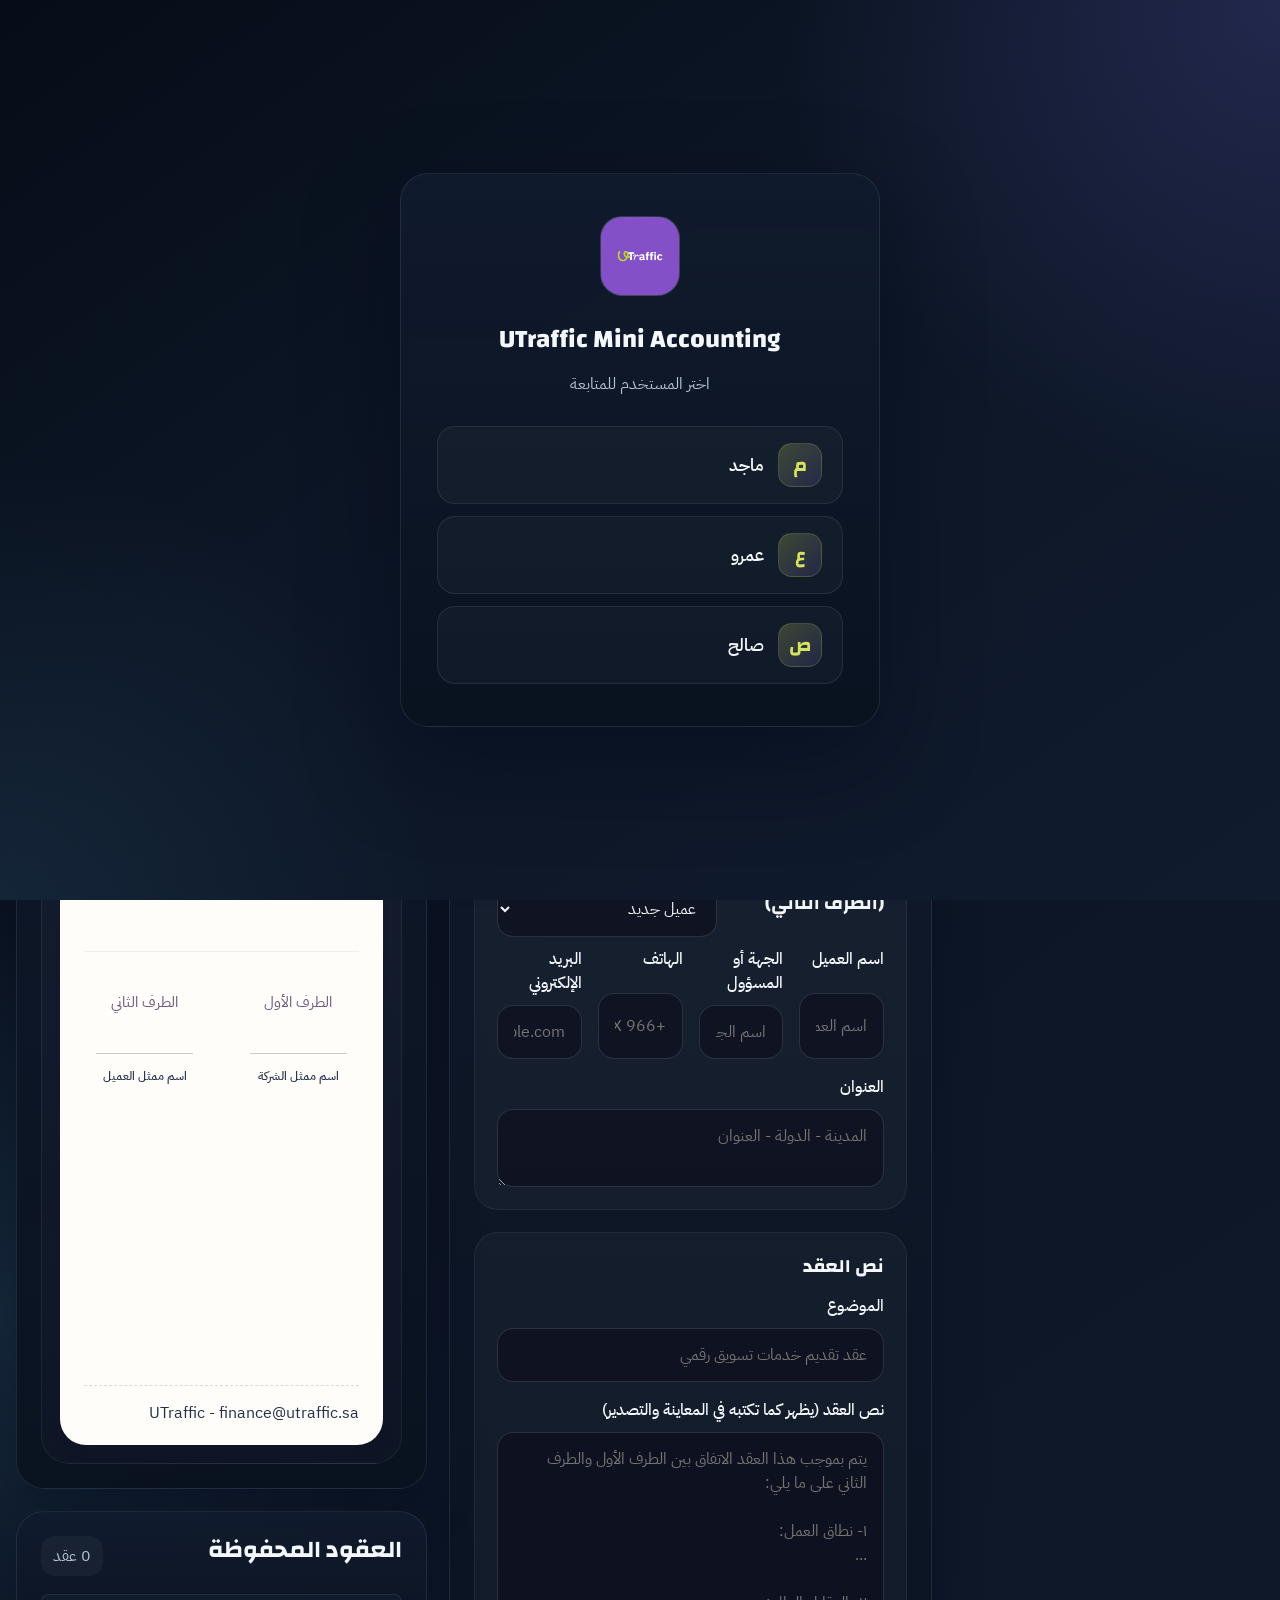
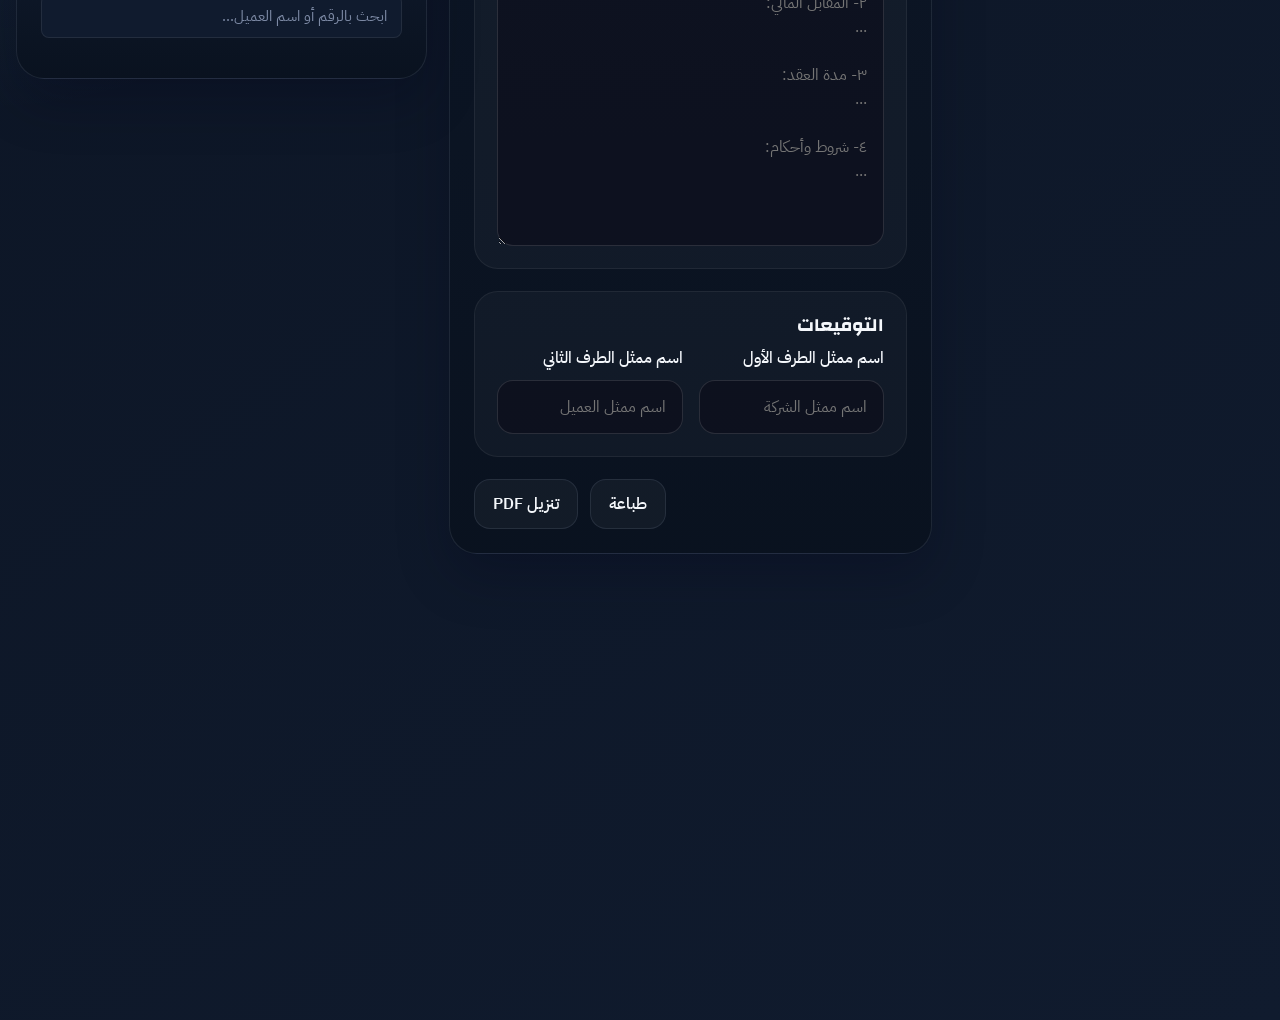
==== contracts.html @ e38f8f87 "Add contracts page with letterhead export - New contracts.html page with full editor and live previe" ====
<!DOCTYPE html>
<html lang="ar" dir="rtl">
<head>
    <meta charset="UTF-8">
    <meta name="viewport" content="width=device-width, initial-scale=1.0">
    <title>UTraffic Mini Accounting | العقود</title>
    <meta name="description" content="صفحة العقود في البرنامج المحاسبي المصغر لشركة UTraffic.">
    <link rel="icon" type="image/png" href="assets/favicon.png">
    <link rel="apple-touch-icon" href="assets/apple-touch-icon.png">
    <link rel="preconnect" href="https://fonts.googleapis.com">
    <link rel="preconnect" href="https://fonts.gstatic.com" crossorigin>
    <link href="https://fonts.googleapis.com/css2?family=Changa:wght@500;600;700&family=IBM+Plex+Sans+Arabic:wght@300;400;500;600;700&family=Space+Grotesk:wght@500;700&display=swap" rel="stylesheet">
    <link rel="stylesheet" href="css/style.css">
</head>
<body data-page="contracts">
    <div class="app-shell">
        <header class="topbar site-topbar">
            <div class="brand-block">
                <div class="brand-logo-frame">
                    <img src="assets/utraffic-logo.png" alt="شعار UTraffic">
                </div>
                <div class="brand-copy">
                    <h1>العقود</h1>
                </div>
            </div>
            <nav class="page-nav" aria-label="التنقل">
                <a href="index.html">الرئيسية</a>
                <a href="invoices.html">الفواتير</a>
                <a href="quotes.html">عروض الأسعار</a>
                <a href="customers.html">العملاء</a>
                <a href="expenses.html">المصروفات</a>
                <a class="active" href="contracts.html">العقود</a>
                <a href="statements.html">كشف الحساب</a>
                <a href="reports.html">القوائم المالية</a>
            </nav>
        </header>

        <section class="hero-grid">
            <article class="hero-panel hero-panel-primary">
                <h2>إدارة العقود</h2>
                <div class="topbar-actions">
                    <button type="button" class="btn btn-primary" id="saveContractBtn">حفظ العقد</button>
                    <button type="button" class="btn btn-secondary" id="newContractBtn">عقد جديد</button>
                </div>
            </article>

            <article class="hero-panel hero-panel-highlight">
                <div class="summary-head">
                    <h3>المؤشرات</h3>
                </div>
                <div class="summary-grid">
                    <div class="summary-card">
                        <span>إجمالي العقود</span>
                        <strong id="contractsMetricTotal">0</strong>
                    </div>
                    <div class="summary-card">
                        <span>قيمة العقود</span>
                        <strong id="contractsMetricValue">0</strong>
                    </div>
                    <div class="summary-card">
                        <span>العقود النشطة</span>
                        <strong id="contractsMetricActive">0</strong>
                    </div>
                    <div class="summary-card">
                        <span>آخر تحديث</span>
                        <strong id="contractsUpdatedAt">-</strong>
                    </div>
                </div>
            </article>
        </section>

        <main class="workspace-grid">
            <section class="panel-card editor-card">
                <div class="panel-head">
                    <h2>تفاصيل العقد</h2>
                </div>

                <form id="contractForm" class="billing-form">
                    <div class="form-section">
                        <div class="section-title">
                            <h3>المعلومات الأساسية</h3>
                        </div>
                        <div class="fields-grid fields-grid-4">
                            <label class="field">
                                <span>رقم العقد</span>
                                <input id="contractNumber" type="text" placeholder="CON-2026-001">
                            </label>
                            <label class="field">
                                <span>تاريخ العقد</span>
                                <input id="contractDate" type="date">
                            </label>
                            <label class="field">
                                <span>قيمة العقد</span>
                                <input id="contractValue" type="number" min="0" step="0.01" placeholder="0">
                            </label>
                            <label class="field">
                                <span>العملة</span>
                                <select id="contractCurrency">
                                    <option value="SAR">ريال سعودي</option>
                                    <option value="AED">درهم إماراتي</option>
                                    <option value="USD">دولار أمريكي</option>
                                </select>
                            </label>
                        </div>
                    </div>

                    <div class="form-section">
                        <div class="section-title">
                            <h3>بيانات الشركة</h3>
                        </div>
                        <div class="fields-grid fields-grid-3">
                            <label class="field">
                                <span>اسم الشركة</span>
                                <input id="contractCompanyName" type="text" placeholder="UTraffic">
                            </label>
                            <label class="field">
                                <span>الهاتف</span>
                                <input id="contractCompanyPhone" type="text" placeholder="+966 5X XXX XXXX">
                            </label>
                            <label class="field">
                                <span>البريد الإلكتروني</span>
                                <input id="contractCompanyEmail" type="email" placeholder="finance@utraffic.sa">
                            </label>
                        </div>
                    </div>

                    <div class="form-section">
                        <div class="section-title section-title-inline">
                            <h3>بيانات العميل (الطرف الثاني)</h3>
                            <div class="inline-actions">
                                <label class="field field-compact">
                                    <span>عميل محفوظ</span>
                                    <select id="contractClientPicker">
                                        <option value="">عميل جديد</option>
                                    </select>
                                </label>
                            </div>
                        </div>
                        <div class="fields-grid fields-grid-4">
                            <label class="field">
                                <span>اسم العميل</span>
                                <input id="contractClientName" type="text" placeholder="اسم العميل">
                            </label>
                            <label class="field">
                                <span>الجهة أو المسؤول</span>
                                <input id="contractClientTitle" type="text" placeholder="اسم الجهة">
                            </label>
                            <label class="field">
                                <span>الهاتف</span>
                                <input id="contractClientPhone" type="text" placeholder="+966 5X XXX XXXX">
                            </label>
                            <label class="field">
                                <span>البريد الإلكتروني</span>
                                <input id="contractClientEmail" type="email" placeholder="client@example.com">
                            </label>
                        </div>
                        <label class="field field-full">
                            <span>العنوان</span>
                            <textarea id="contractClientAddress" rows="2" placeholder="المدينة - الدولة - العنوان"></textarea>
                        </label>
                    </div>

                    <div class="form-section">
                        <div class="section-title">
                            <h3>نص العقد</h3>
                        </div>
                        <label class="field field-full">
                            <span>الموضوع</span>
                            <input id="contractSubject" type="text" placeholder="عقد تقديم خدمات تسويق رقمي">
                        </label>
                        <label class="field field-full">
                            <span>نص العقد (يظهر كما تكتبه في المعاينة والتصدير)</span>
                            <textarea id="contractBody" rows="16" placeholder="يتم بموجب هذا العقد الاتفاق بين الطرف الأول والطرف الثاني على ما يلي:

١- نطاق العمل:
...

٢- المقابل المالي:
...

٣- مدة العقد:
...

٤- شروط وأحكام:
..."></textarea>
                        </label>
                    </div>

                    <div class="form-section">
                        <div class="section-title">
                            <h3>التوقيعات</h3>
                        </div>
                        <div class="fields-grid fields-grid-2">
                            <label class="field">
                                <span>اسم ممثل الطرف الأول</span>
                                <input id="contractSignatory1" type="text" placeholder="اسم ممثل الشركة">
                            </label>
                            <label class="field">
                                <span>اسم ممثل الطرف الثاني</span>
                                <input id="contractSignatory2" type="text" placeholder="اسم ممثل العميل">
                            </label>
                        </div>
                    </div>

                    <div class="action-bar">
                        <button type="button" class="btn btn-secondary" id="contractPrintBtn">طباعة</button>
                        <button type="button" class="btn btn-secondary" id="contractDownloadPdfBtn">تنزيل PDF</button>
                    </div>
                </form>
            </section>

            <div class="sidebar-column">
                <section class="panel-card preview-card">
                    <div class="panel-head">
                        <h2>المعاينة</h2>
                    </div>
                    <div class="preview-shell">
                        <article class="document-paper" id="contractPreview">
                            <div class="paper-top-line"></div>
                            <header class="paper-header">
                                <div class="paper-brand">
                                    <div class="paper-logo">
                                        <img src="assets/utraffic-logo.png" alt="شعار UTraffic">
                                    </div>
                                    <div class="paper-brand-copy">
                                        <p class="paper-overline">UTraffic</p>
                                        <div class="paper-title-row">
                                            <h2>عقد</h2>
                                        </div>
                                    </div>
                                </div>
                                <div class="paper-meta-card">
                                    <div class="paper-meta-grid">
                                        <div><span>رقم العقد</span><strong id="previewContractNumber">-</strong></div>
                                        <div><span>التاريخ</span><strong id="previewContractDate">-</strong></div>
                                        <div><span>القيمة</span><strong id="previewContractValue">-</strong></div>
                                        <div><span>العملة</span><strong id="previewContractCurrency">-</strong></div>
                                    </div>
                                </div>
                            </header>
                            <section class="paper-addresses">
                                <div class="paper-box">
                                    <p class="paper-label">الطرف الأول</p>
                                    <h3 id="previewContractCompany">UTraffic</h3>
                                    <p id="previewContractCompanyMeta">finance@utraffic.sa</p>
                                </div>
                                <div class="paper-box">
                                    <p class="paper-label">الطرف الثاني</p>
                                    <h3 id="previewContractClient">اسم العميل</h3>
                                    <p id="previewContractClientMeta">اسم الجهة</p>
                                </div>
                            </section>
                            <section class="paper-contract-body">
                                <h3 id="previewContractSubject" class="paper-contract-subject">موضوع العقد</h3>
                                <div id="previewContractBody" class="paper-contract-text">نص العقد سيظهر هنا...</div>
                            </section>
                            <section class="paper-signatures">
                                <div class="paper-signature-block">
                                    <p class="paper-label">الطرف الأول</p>
                                    <div class="paper-signature-line"></div>
                                    <p id="previewSignatory1">اسم ممثل الشركة</p>
                                </div>
                                <div class="paper-signature-block">
                                    <p class="paper-label">الطرف الثاني</p>
                                    <div class="paper-signature-line"></div>
                                    <p id="previewSignatory2">اسم ممثل العميل</p>
                                </div>
                            </section>
                            <footer class="paper-final">
                                <p id="previewContractFooter">UTraffic - finance@utraffic.sa</p>
                            </footer>
                        </article>
                    </div>
                </section>

                <section class="panel-card history-card">
                    <div class="panel-head">
                        <h2>العقود المحفوظة</h2>
                        <span class="panel-hint" id="contractsCountHint">0 عقد</span>
                    </div>
                    <div class="search-bar">
                        <input id="contractSearchInput" type="search" placeholder="ابحث بالرقم أو اسم العميل..." autocomplete="off">
                    </div>
                    <div id="savedContractsList" class="saved-docs"></div>
                </section>
            </div>
        </main>
    </div>

    <div id="toast" class="toast" aria-live="polite"></div>
    <script src="vendor/html2canvas.min.js"></script>
    <script src="vendor/jspdf.umd.min.js"></script>
    <script src="js/main.js"></script>
</body>
</html>
---- css/style.css ----
:root {
    --bg-deep: #08101b;
    --bg-mid: #101b2e;
    --bg-surface: rgba(14, 23, 40, 0.84);
    --bg-surface-strong: rgba(8, 15, 28, 0.95);
    --bg-paper: #fffdf9;
    --ink-primary: #f4f7fb;
    --ink-secondary: #b5c2d6;
    --ink-muted: #7d8aa5;
    --ink-paper: #23314b;
    --line-soft: rgba(148, 163, 184, 0.14);
    --line-strong: rgba(148, 163, 184, 0.24);
    --accent-lime: #d6e35e;
    --accent-lime-soft: rgba(214, 227, 94, 0.18);
    --accent-purple: #6e63d3;
    --accent-purple-strong: #8075e9;
    --accent-sky: #63cfff;
    --shadow-lg: 0 34px 96px rgba(2, 6, 23, 0.42);
    --shadow-md: 0 22px 54px rgba(2, 6, 23, 0.24);
    --paper-width: 210mm;
    --paper-height: 297mm;
    --radius-xl: 28px;
    --radius-lg: 22px;
    --radius-md: 16px;
    --radius-sm: 12px;
    --font-body: "IBM Plex Sans Arabic", sans-serif;
    --font-heading: "Changa", sans-serif;
    --font-numbers: "Space Grotesk", "IBM Plex Sans Arabic", sans-serif;
    --transition: all 0.24s ease;
}

*,
*::before,
*::after {
    box-sizing: border-box;
}

html {
    font-size: 16px;
    scroll-behavior: smooth;
}

html {
    background: #101b2e;
    overflow-x: hidden;
}

body {
    margin: 0;
    width: 100%;
    max-width: 100%;
    min-height: 100vh;
    font-family: var(--font-body);
    color: var(--ink-primary);
    background:
        radial-gradient(circle at top right, rgba(110, 99, 211, 0.28), transparent 26%),
        radial-gradient(circle at left center, rgba(99, 207, 255, 0.1), transparent 22%),
        linear-gradient(145deg, #060d18 0%, #0d1626 42%, #101b2e 100%);
    overflow-x: hidden;
}

body::before {
    content: "";
    position: fixed;
    inset: 0;
    background-image:
        linear-gradient(rgba(255, 255, 255, 0.03) 1px, transparent 1px),
        linear-gradient(90deg, rgba(255, 255, 255, 0.03) 1px, transparent 1px);
    background-size: 48px 48px;
    mask-image: linear-gradient(to bottom, rgba(0, 0, 0, 0.65), transparent);
    pointer-events: none;
}

img {
    display: block;
    max-width: 100%;
}

a {
    color: inherit;
    text-decoration: none;
}

button,
input,
textarea,
select {
    font: inherit;
}

button {
    cursor: pointer;
}

.app-shell {
    width: min(1600px, calc(100% - 32px));
    margin: 0 auto;
    padding: 22px 0 34px;
    position: relative;
    z-index: 1;
    display: grid;
    grid-template-columns: 308px minmax(0, 1fr);
    gap: 24px;
    align-items: start;
}

.app-shell > :not(.site-topbar) {
    grid-column: 2;
    min-width: 0;
}

.topbar,
.hero-panel,
.panel-card {
    min-width: 0;
    background: linear-gradient(180deg, rgba(17, 27, 46, 0.96), rgba(10, 18, 31, 0.94));
    border: 1px solid var(--line-soft);
    backdrop-filter: blur(18px);
    -webkit-backdrop-filter: blur(18px);
    box-shadow: var(--shadow-md);
}

.topbar {
    border-radius: var(--radius-xl);
    padding: 20px;
    display: flex;
    align-items: stretch;
    justify-content: flex-start;
    gap: 18px;
    position: sticky;
    top: 18px;
    z-index: 20;
}

.site-topbar {
    grid-column: 1;
    grid-row: 1 / span 20;
    flex-direction: column;
    max-height: calc(100vh - 36px);
    overflow: auto;
}

.site-topbar::after {
    display: none;
    content: none;
}

.page-nav {
    display: grid;
    gap: 10px;
    padding: 8px;
    border-radius: 22px;
    background: rgba(255, 255, 255, 0.025);
    border: 1px solid var(--line-soft);
}

.page-nav a {
    display: flex;
    align-items: center;
    justify-content: space-between;
    gap: 12px;
    min-width: 0;
    width: 100%;
    padding: 14px 16px;
    border-radius: 18px;
    background: rgba(255, 255, 255, 0.03);
    border: 1px solid transparent;
    color: var(--ink-secondary);
    font-weight: 600;
    transition: var(--transition);
    position: relative;
}

.page-nav a::before {
    content: "";
    width: 10px;
    height: 10px;
    flex-shrink: 0;
    border-radius: 999px;
    background: rgba(99, 207, 255, 0.26);
    box-shadow: 0 0 0 6px rgba(99, 207, 255, 0.06);
}

.page-nav a:hover,
.page-nav a.active {
    color: var(--ink-primary);
    border-color: rgba(214, 227, 94, 0.22);
    background: linear-gradient(135deg, rgba(214, 227, 94, 0.14), rgba(110, 99, 211, 0.12));
    box-shadow: inset -3px 0 0 rgba(214, 227, 94, 0.72);
}

.page-nav a.active::before {
    background: var(--accent-lime);
    box-shadow: 0 0 0 6px rgba(214, 227, 94, 0.11);
}

.sidebar-tools {
    width: 100%;
    padding: 18px;
    border-radius: 22px;
    background: rgba(255, 255, 255, 0.025);
    border: 1px solid var(--line-soft);
    display: grid;
    gap: 12px;
}

.sidebar-tools-stack {
    width: 100%;
    display: grid;
    gap: 14px;
}

.sidebar-tools-inline {
    width: 100%;
    padding: 14px;
    border-radius: 18px;
    background: rgba(8, 15, 28, 0.36);
}

.sidebar-tools-label {
    margin: 0;
    color: var(--accent-lime);
    font-size: 0.9rem;
    font-weight: 700;
}

.sidebar-tools-copy {
    margin: 0;
    color: var(--ink-secondary);
    line-height: 1.75;
    font-size: 0.93rem;
}

.sidebar-tools-actions {
    display: grid;
    grid-template-columns: 1fr;
    gap: 10px;
}

.sidebar-tools .btn {
    width: 100%;
    min-height: 44px;
    justify-content: center;
    line-height: 1.45;
    white-space: normal;
}

.sidebar-tools-input {
    display: none;
}

.brand-block {
    display: grid;
    align-items: start;
    gap: 14px;
    padding: 18px;
    border-radius: 22px;
    background: linear-gradient(160deg, rgba(110, 99, 211, 0.2), rgba(99, 207, 255, 0.06));
    border: 1px solid rgba(148, 163, 184, 0.12);
}

.brand-block > * {
    min-width: 0;
}

.brand-logo-frame {
    width: 74px;
    height: 74px;
    border-radius: 22px;
    overflow: hidden;
    background: linear-gradient(145deg, rgba(255, 255, 255, 0.16), rgba(255, 255, 255, 0.04));
    border: 1px solid rgba(255, 255, 255, 0.08);
    flex-shrink: 0;
    box-shadow: inset 0 0 0 1px rgba(255, 255, 255, 0.04);
}

.brand-logo-frame img {
    width: 100%;
    height: 100%;
    object-fit: cover;
}

.brand-copy h1,
.panel-head h2,
.section-title h3,
.hero-panel h2,
.summary-head h3 {
    margin: 0;
    font-family: var(--font-heading);
    line-height: 1.2;
}

.brand-copy h1 {
    font-size: clamp(1.4rem, 1.7vw, 1.9rem);
}

.brand-copy {
    min-width: 0;
}

.brand-copy p {
    margin: 8px 0 0;
    color: var(--ink-secondary);
    max-width: none;
    line-height: 1.8;
}

.eyebrow,
.panel-tag,
.paper-overline {
    margin: 0 0 8px;
    display: inline-flex;
    align-items: center;
    gap: 8px;
    color: var(--accent-lime);
    font-size: 0.9rem;
    font-weight: 600;
}

.eyebrow,
.panel-tag {
    display: none;
}

.topbar-actions,
.action-bar,
.feature-pills {
    display: flex;
    align-items: center;
    gap: 12px;
    flex-wrap: wrap;
}

.btn {
    border: none;
    border-radius: 16px;
    padding: 12px 18px;
    font-weight: 600;
    transition: transform 0.25s ease, box-shadow 0.25s ease, background 0.25s ease, border-color 0.25s ease;
}

.btn:hover {
    transform: translateY(-2px);
}

.btn-primary {
    color: #170e2a;
    background: linear-gradient(135deg, var(--accent-lime), #efff71);
    box-shadow: 0 18px 30px rgba(200, 216, 52, 0.18);
}

.btn-secondary {
    color: var(--ink-primary);
    background: rgba(255, 255, 255, 0.04);
    border: 1px solid var(--line-soft);
}

.btn-small {
    padding: 10px 16px;
}

.hero-grid {
    display: grid;
    grid-template-columns: 1.08fr 0.92fr;
    gap: 22px;
    margin-top: 0;
}

.overview-grid {
    display: grid;
    grid-template-columns: repeat(5, minmax(0, 1fr));
    gap: 18px;
    margin-top: 22px;
}

.overview-card {
    padding: 22px;
}

.overview-card span {
    display: block;
    color: var(--ink-secondary);
    margin-bottom: 10px;
}

.overview-card strong {
    display: block;
    font-family: var(--font-numbers);
    font-size: 1.5rem;
    margin-bottom: 8px;
}

.overview-card p {
    margin: 0;
    color: var(--ink-muted);
    line-height: 1.7;
}

.hero-panel {
    border-radius: var(--radius-xl);
    padding: 26px;
    position: relative;
    overflow: hidden;
}

.hero-panel::before {
    content: "";
    position: absolute;
    inset: auto auto -60px -60px;
    width: 180px;
    height: 180px;
    border-radius: 50%;
    background: rgba(99, 207, 255, 0.1);
    filter: blur(20px);
}

.hero-panel-primary {
    background:
        linear-gradient(145deg, rgba(15, 25, 43, 0.98), rgba(12, 20, 35, 0.94)),
        var(--bg-surface);
    border-color: rgba(99, 207, 255, 0.12);
}

.hero-panel-primary h2 {
    max-width: none;
    font-size: clamp(1.45rem, 1.8vw, 2rem);
    margin-bottom: 0;
}

.panel-copy {
    margin: 0;
    max-width: 66ch;
    color: var(--ink-secondary);
}

.feature-pills {
    margin-top: 20px;
}

.feature-pills span {
    padding: 10px 16px;
    border-radius: 999px;
    background: rgba(255, 255, 255, 0.05);
    color: var(--ink-primary);
    border: 1px solid var(--line-soft);
}

.hero-panel-highlight {
    background:
        radial-gradient(circle at top left, rgba(214, 227, 94, 0.12), transparent 28%),
        linear-gradient(180deg, rgba(255, 255, 255, 0.03), rgba(255, 255, 255, 0.015)),
        var(--bg-surface-strong);
}

.summary-head {
    display: flex;
    align-items: flex-start;
    justify-content: space-between;
    gap: 12px;
    margin-bottom: 14px;
}

.summary-head h3 {
    font-size: 1.55rem;
}

.summary-grid {
    display: grid;
    grid-template-columns: repeat(2, minmax(0, 1fr));
    gap: 14px;
}

.summary-card {
    padding: 18px;
    border-radius: 20px;
    background: rgba(255, 255, 255, 0.03);
    border: 1px solid var(--line-soft);
}

.summary-card span {
    display: block;
    color: var(--ink-secondary);
    font-size: 0.95rem;
    margin-bottom: 10px;
}

.summary-card strong {
    display: block;
    font-family: var(--font-numbers);
    font-size: 1.35rem;
    line-height: 1.25;
}

.workspace-grid {
    display: grid;
    grid-template-columns: minmax(0, 1.08fr) minmax(360px, 0.92fr);
    gap: 22px;
    margin-top: 22px;
    align-items: start;
}

.sidebar-column {
    display: grid;
    gap: 22px;
}

.accounting-grid {
    display: grid;
    grid-template-columns: repeat(2, minmax(0, 1fr));
    gap: 22px;
    margin-top: 22px;
    align-items: start;
}

.ledger-span {
    grid-column: 1 / -1;
}

.panel-card {
    border-radius: var(--radius-xl);
    padding: 24px;
}

.panel-head {
    display: flex;
    align-items: flex-start;
    justify-content: space-between;
    gap: 18px;
    margin-bottom: 18px;
}

.panel-head h2 {
    font-size: 1.5rem;
}

.panel-hint {
    padding: 8px 12px;
    border-radius: 14px;
    background: rgba(255, 255, 255, 0.04);
    color: var(--ink-secondary);
    white-space: nowrap;
}

.billing-form {
    display: grid;
    gap: 22px;
}

.form-section {
    padding: 22px;
    border-radius: 24px;
    background: rgba(255, 255, 255, 0.03);
    border: 1px solid rgba(255, 255, 255, 0.06);
}

.section-title {
    margin-bottom: 10px;
}

.section-title p {
    margin: 6px 0 0;
    color: var(--ink-secondary);
}

.brand-copy > p,
.panel-copy,
.overview-card p,
.section-title p,
.summary-head .status-badge-live {
    display: none;
}

.section-title-inline {
    display: flex;
    align-items: center;
    justify-content: space-between;
    gap: 14px;
}

.inline-actions {
    display: flex;
    align-items: flex-end;
    gap: 12px;
    flex-wrap: wrap;
}

.fields-grid {
    display: grid;
    gap: 16px;
}

.fields-grid-5 {
    grid-template-columns: repeat(5, minmax(0, 1fr));
}

.fields-grid-4 {
    grid-template-columns: repeat(4, minmax(0, 1fr));
}

.fields-grid-3 {
    grid-template-columns: repeat(3, minmax(0, 1fr));
}

.fields-grid-2 {
    grid-template-columns: repeat(2, minmax(0, 1fr));
}

.field {
    display: grid;
    gap: 10px;
}

.field span {
    color: var(--ink-primary);
    font-weight: 500;
}

.field input,
.field textarea,
.field select {
    width: 100%;
    border-radius: 16px;
    border: 1px solid rgba(255, 255, 255, 0.12);
    background: rgba(9, 6, 18, 0.4);
    color: var(--ink-primary);
    padding: 14px 16px;
    transition: border-color 0.25s ease, background 0.25s ease, box-shadow 0.25s ease;
    resize: vertical;
}

.field input:focus,
.field textarea:focus,
.field select:focus {
    outline: none;
    border-color: rgba(200, 216, 52, 0.6);
    box-shadow: 0 0 0 4px rgba(200, 216, 52, 0.12);
    background: rgba(9, 6, 18, 0.55);
}

.field-full {
    margin-top: 16px;
}

.field-compact {
    min-width: 220px;
}

.field-compact select,
.field-compact input {
    min-width: 220px;
}

.items-wrapper {
    border-radius: 22px;
    border: 1px solid rgba(255, 255, 255, 0.08);
    overflow: hidden;
    background: rgba(9, 6, 18, 0.32);
}

.items-head,
.item-row {
    display: grid;
    grid-template-columns: minmax(0, 1.8fr) 110px 140px 140px 72px;
    gap: 10px;
    align-items: center;
    padding: 12px 16px;
}

.items-head {
    background: rgba(255, 255, 255, 0.04);
    color: var(--ink-secondary);
    font-size: 0.95rem;
}

.items-list {
    display: grid;
    gap: 0;
}

.item-row {
    border-top: 1px solid rgba(255, 255, 255, 0.06);
}

.item-row:first-child {
    border-top: none;
}

.item-row .field {
    gap: 8px;
}

.item-total {
    padding: 14px 16px;
    border-radius: 16px;
    background: rgba(255, 255, 255, 0.04);
    min-height: 52px;
    display: flex;
    align-items: center;
    justify-content: center;
    font-family: var(--font-numbers);
    font-weight: 700;
}

.icon-btn {
    width: 46px;
    height: 46px;
    border-radius: 14px;
    border: 1px solid rgba(255, 107, 123, 0.22);
    background: rgba(255, 107, 123, 0.08);
    color: #ffcad1;
}

.totals-controls {
    display: grid;
    gap: 16px;
    align-content: start;
}

.action-bar {
    justify-content: flex-end;
}

.action-bar-start {
    justify-content: flex-start;
}

.preview-shell {
    padding: 18px;
    display: flex;
    justify-content: center;
    border-radius: 28px;
    background:
        radial-gradient(circle at top right, rgba(135, 85, 211, 0.16), transparent 28%),
        linear-gradient(180deg, rgba(255, 255, 255, 0.04), rgba(255, 255, 255, 0.02));
    border: 1px solid rgba(255, 255, 255, 0.06);
    overflow: auto;
}

.document-paper {
    width: min(100%, 760px);
    margin: 0 auto;
    background: var(--bg-paper);
    color: var(--ink-paper);
    border-radius: 26px;
    padding: 24px 24px 18px;
    min-height: 980px;
    box-shadow: 0 24px 80px rgba(32, 14, 61, 0.16);
    position: relative;
    display: flex;
    flex-direction: column;
    gap: 14px;
}

.paper-top-line {
    position: absolute;
    top: 0;
    right: 0;
    left: 0;
    height: 10px;
    border-radius: 26px 26px 0 0;
    background: linear-gradient(90deg, var(--accent-lime), var(--accent-purple), var(--accent-sky));
}

.paper-header {
    display: grid;
    grid-template-columns: 1.1fr 0.9fr;
    gap: 16px;
    padding-top: 14px;
    align-items: start;
}

.paper-brand {
    display: flex;
    gap: 14px;
}

.paper-logo {
    width: 72px;
    height: 72px;
    border-radius: 20px;
    overflow: hidden;
    flex-shrink: 0;
    box-shadow: 0 12px 30px rgba(135, 85, 211, 0.16);
}

.paper-logo img {
    width: 100%;
    height: 100%;
    object-fit: cover;
}

.paper-brand-copy {
    display: grid;
    gap: 8px;
}

.paper-title-row {
    display: flex;
    align-items: center;
    justify-content: flex-start;
    gap: 12px;
    flex-wrap: wrap;
}

.paper-brand h2 {
    margin: 0;
    font-family: var(--font-heading);
    font-size: 1.7rem;
    line-height: 1.1;
}

.paper-brand p,
.paper-box p,
.note-card p,
.paper-final p {
    margin: 0;
    line-height: 1.65;
}

.paper-meta-card {
    padding: 14px;
    border-radius: 18px;
    background: rgba(135, 85, 211, 0.08);
    border: 1px solid rgba(135, 85, 211, 0.1);
}

.paper-meta-grid,
.paper-addresses,
.paper-main-grid,
.paper-support-grid {
    display: grid;
    gap: 14px;
}

.paper-meta-grid {
    grid-template-columns: repeat(2, minmax(0, 1fr));
    margin-top: 0;
}

.paper-meta-grid span,
.paper-label {
    display: block;
    color: rgba(46, 26, 78, 0.72);
    font-size: 0.92rem;
    margin-bottom: 6px;
}

.paper-meta-grid strong,
.paper-final strong,
.paper-totals-card strong {
    font-family: var(--font-numbers);
}

.paper-addresses {
    grid-template-columns: repeat(2, minmax(0, 1fr));
}

.paper-box,
.note-card {
    padding: 14px;
    border-radius: 18px;
    background: rgba(27, 13, 54, 0.04);
    border: 1px solid rgba(27, 13, 54, 0.07);
}

.paper-box h3 {
    margin: 0 0 8px;
    font-family: var(--font-heading);
    font-size: 1.08rem;
}

.paper-brief {
    padding: 14px 16px;
    border-radius: 18px;
    background: linear-gradient(135deg, rgba(200, 216, 52, 0.12), rgba(135, 85, 211, 0.08));
    border: 1px solid rgba(135, 85, 211, 0.08);
}

.paper-main-grid {
    grid-template-columns: minmax(0, 1.3fr) minmax(210px, 0.85fr);
    align-items: start;
}

.paper-table {
    width: 100%;
    border-collapse: collapse;
    overflow: hidden;
    border-radius: 16px;
}

.paper-table th,
.paper-table td {
    padding: 10px 8px;
    text-align: right;
    border-bottom: 1px solid rgba(46, 26, 78, 0.08);
    font-size: 0.88rem;
    vertical-align: top;
}

.paper-table th {
    background: rgba(46, 26, 78, 0.06);
    color: rgba(46, 26, 78, 0.88);
    font-size: 0.84rem;
}

.paper-table tbody tr:nth-child(even) {
    background: rgba(46, 26, 78, 0.02);
}

.paper-support-grid {
    grid-template-columns: repeat(2, minmax(0, 1fr));
}

.paper-contract-body {
    padding: 16px 0;
}

.paper-contract-subject {
    font-family: var(--font-heading);
    font-size: 1.05rem;
    font-weight: 700;
    color: var(--ink-paper);
    margin: 0 0 12px;
    text-align: center;
}

.paper-contract-text {
    font-size: 0.82rem;
    line-height: 1.9;
    color: var(--ink-paper);
    white-space: pre-wrap;
    word-wrap: break-word;
}

.paper-signatures {
    display: grid;
    grid-template-columns: 1fr 1fr;
    gap: 32px;
    padding: 24px 0 8px;
    margin-top: 16px;
    border-top: 1px solid rgba(0, 0, 0, 0.06);
}

.paper-signature-block {
    text-align: center;
}

.paper-signature-block .paper-label {
    margin-bottom: 8px;
}

.paper-signature-line {
    width: 80%;
    margin: 40px auto 8px;
    border-bottom: 1px solid rgba(0, 0, 0, 0.2);
}

.paper-signature-block p:last-child {
    font-size: 0.78rem;
    color: var(--ink-paper);
    font-weight: 500;
}

.paper-totals-card {
    padding: 14px 16px;
    border-radius: 18px;
    background: linear-gradient(180deg, rgba(200, 216, 52, 0.11), rgba(135, 85, 211, 0.08));
    border: 1px solid rgba(135, 85, 211, 0.1);
    min-height: 100%;
}

.total-row {
    display: flex;
    align-items: center;
    justify-content: space-between;
    gap: 18px;
    padding: 10px 0;
    border-bottom: 1px solid rgba(46, 26, 78, 0.08);
}

.total-row:last-child {
    border-bottom: none;
}

.total-row-grand {
    font-size: 1.12rem;
}

.total-row-grand strong {
    font-size: 1.3rem;
    color: #2e144d;
}

.paper-final {
    margin-top: auto;
    padding-top: 14px;
    border-top: 1px dashed rgba(46, 26, 78, 0.16);
    display: flex;
    align-items: center;
    justify-content: space-between;
    gap: 14px;
}

.mini-form {
    display: grid;
    gap: 16px;
    margin-bottom: 18px;
}

.search-bar {
    margin-bottom: 16px;
}

.search-bar input {
    width: 100%;
    padding: 10px 14px;
    background: var(--bg-mid);
    border: 1px solid rgba(255, 255, 255, 0.08);
    border-radius: 8px;
    color: var(--ink-primary);
    font-family: inherit;
    font-size: 0.95rem;
    transition: border-color 0.2s;
}

.search-bar input::placeholder {
    color: var(--ink-muted);
}

.search-bar input:focus {
    outline: none;
    border-color: var(--accent-blue);
    box-shadow: 0 0 0 2px rgba(56, 152, 236, 0.15);
}

.search-bar input::-webkit-search-cancel-button {
    -webkit-appearance: none;
    appearance: none;
    width: 16px;
    height: 16px;
    background: var(--ink-muted);
    mask-image: url("data:image/svg+xml,%3Csvg xmlns='http://www.w3.org/2000/svg' viewBox='0 0 24 24' fill='none' stroke='currentColor' stroke-width='2'%3E%3Cline x1='18' y1='6' x2='6' y2='18'/%3E%3Cline x1='6' y1='6' x2='18' y2='18'/%3E%3C/svg%3E");
    cursor: pointer;
}

.entity-list {
    display: grid;
    gap: 14px;
}

.compact-entities {
    max-height: 420px;
    overflow: auto;
    padding-inline-end: 4px;
}

.entity-card {
    padding: 18px;
    border-radius: 22px;
    background: rgba(255, 255, 255, 0.04);
    border: 1px solid rgba(255, 255, 255, 0.08);
    display: grid;
    gap: 14px;
}

.entity-card.compact {
    padding: 16px;
}

.entity-head,
.entity-meta,
.entity-actions,
.entity-stats {
    display: flex;
    align-items: center;
    justify-content: space-between;
    gap: 12px;
    flex-wrap: wrap;
}

.entity-head h3 {
    margin: 0;
    font-size: 1.08rem;
}

.entity-head p,
.entity-meta span {
    margin: 0;
    color: var(--ink-secondary);
}

.entity-stats {
    gap: 18px;
}

.entity-stats div {
    min-width: 120px;
    padding: 12px 14px;
    border-radius: 16px;
    background: rgba(255, 255, 255, 0.04);
}

.entity-stats span {
    display: block;
    color: var(--ink-secondary);
    margin-bottom: 6px;
}

.entity-stats strong {
    font-family: var(--font-numbers);
}

.table-shell {
    width: 100%;
    max-width: 100%;
    overflow: auto;
    border-radius: 22px;
    border: 1px solid rgba(255, 255, 255, 0.08);
    background: rgba(9, 6, 18, 0.28);
}

.app-table {
    width: 100%;
    border-collapse: collapse;
    min-width: 900px;
}

.app-table th,
.app-table td {
    padding: 14px 16px;
    text-align: right;
    border-bottom: 1px solid rgba(255, 255, 255, 0.06);
    vertical-align: top;
}

.app-table th {
    background: rgba(255, 255, 255, 0.04);
    color: var(--ink-secondary);
    font-size: 0.92rem;
    font-weight: 600;
}

.app-table tbody tr:hover {
    background: rgba(255, 255, 255, 0.03);
}

.table-empty {
    text-align: center !important;
    color: var(--ink-secondary);
    padding: 24px !important;
}

.table-actions {
    display: flex;
    gap: 8px;
    flex-wrap: wrap;
}

.table-btn {
    border: none;
    border-radius: 999px;
    padding: 9px 14px;
    font-weight: 600;
    color: var(--ink-primary);
    background: rgba(255, 255, 255, 0.07);
}

.table-link {
    color: var(--accent-lime);
    font-weight: 700;
}

.table-btn-danger {
    background: rgba(255, 107, 123, 0.14);
}

.statement-summary-grid {
    display: grid;
    grid-template-columns: repeat(4, minmax(0, 1fr));
    gap: 14px;
    margin-bottom: 18px;
}

.statement-card {
    padding: 18px;
    border-radius: 20px;
    background: rgba(255, 255, 255, 0.04);
    border: 1px solid rgba(255, 255, 255, 0.07);
}

.statement-card span {
    display: block;
    color: var(--ink-secondary);
    margin-bottom: 10px;
}

.statement-card strong {
    font-family: var(--font-numbers);
    font-size: 1.3rem;
}

.saved-docs {
    display: grid;
    gap: 14px;
}

.saved-doc {
    padding: 18px;
    border-radius: 20px;
    border: 1px solid rgba(255, 255, 255, 0.08);
    background: rgba(255, 255, 255, 0.04);
    display: grid;
    gap: 12px;
}

.saved-doc.active {
    border-color: rgba(200, 216, 52, 0.36);
    box-shadow: inset 0 0 0 1px rgba(200, 216, 52, 0.2);
}

.saved-doc-head,
.saved-doc-meta,
.saved-doc-actions {
    display: flex;
    align-items: center;
    justify-content: space-between;
    gap: 12px;
    flex-wrap: wrap;
}

.saved-doc h3 {
    margin: 0;
    font-size: 1.05rem;
}

.saved-doc p {
    margin: 0;
    color: var(--ink-secondary);
}

.saved-doc-actions button {
    border: none;
    border-radius: 999px;
    padding: 10px 16px;
    font-weight: 600;
}

.saved-doc-actions .load-btn {
    color: #170e2a;
    background: var(--accent-lime);
}

.saved-doc-actions .delete-btn {
    color: var(--ink-primary);
    background: rgba(255, 107, 123, 0.14);
}

.empty-state {
    padding: 18px;
    border-radius: 20px;
    background: rgba(255, 255, 255, 0.04);
    color: var(--ink-secondary);
    border: 1px dashed rgba(255, 255, 255, 0.08);
}

.status-badge {
    display: inline-flex;
    align-items: center;
    justify-content: center;
    min-height: 36px;
    padding: 8px 14px;
    border-radius: 999px;
    font-weight: 700;
    white-space: nowrap;
}

.status-badge[data-tone="draft"] {
    background: rgba(135, 85, 211, 0.12);
    color: #6b3db8;
}

.status-badge[data-tone="sent"] {
    background: rgba(98, 215, 255, 0.16);
    color: #066b92;
}

.status-badge[data-tone="confirmed"] {
    background: rgba(200, 216, 52, 0.18);
    color: #5e6400;
}

.status-badge[data-tone="settled"] {
    background: rgba(50, 179, 111, 0.16);
    color: #157143;
}

.status-badge-live {
    background: rgba(200, 216, 52, 0.18);
    color: #dff56d;
}

.status-badge-neutral {
    background: rgba(255, 255, 255, 0.08);
    color: var(--ink-primary);
}

.toast {
    position: fixed;
    left: 24px;
    bottom: 24px;
    padding: 14px 18px;
    border-radius: 16px;
    background: rgba(19, 11, 33, 0.94);
    color: #fff;
    box-shadow: var(--shadow-lg);
    border: 1px solid rgba(255, 255, 255, 0.08);
    opacity: 0;
    pointer-events: none;
    transform: translateY(12px);
    transition: opacity 0.25s ease, transform 0.25s ease;
    z-index: 40;
}

.toast.visible {
    opacity: 1;
    transform: translateY(0);
}

.text-danger {
    color: #d43c50;
}

.font-numbers {
    font-family: var(--font-numbers);
}

.report-income-table {
    min-width: 400px;
}

.report-section-header td {
    background: rgba(214, 227, 94, 0.06);
    border-bottom: 1px solid rgba(214, 227, 94, 0.14);
    padding-top: 18px;
}

.report-subtotal-row td {
    background: rgba(255, 255, 255, 0.04);
    border-top: 1px solid var(--line-strong);
}

.report-net-row td {
    border-top: 2px solid var(--line-strong);
    padding-top: 16px;
    padding-bottom: 16px;
    font-size: 1.08rem;
}

.report-positive {
    color: #65d98e;
}

.report-negative {
    color: #ff6b7b;
}

.report-categories {
    display: grid;
    gap: 18px;
}

.report-category-item {
    display: grid;
    gap: 8px;
}

.report-category-head {
    display: flex;
    align-items: center;
    justify-content: space-between;
    gap: 12px;
}

.report-category-head span:first-child {
    color: var(--ink-secondary);
    font-weight: 600;
}

.report-category-bar-track {
    height: 8px;
    border-radius: 999px;
    background: rgba(255, 255, 255, 0.06);
    overflow: hidden;
}

.report-category-bar-fill {
    height: 100%;
    border-radius: 999px;
    background: linear-gradient(90deg, var(--accent-purple), var(--accent-sky));
    transition: width 0.4s ease;
}

.report-category-pct {
    color: var(--ink-muted);
    font-size: 0.88rem;
}

/* ── Charts ── */
.chart-panel-wide {
    grid-column: 1 / -1;
}

.chart-container {
    margin-top: 28px;
    padding-top: 24px;
    border-top: 1px solid var(--line-soft);
}

.chart-container .panel-head {
    margin-bottom: 16px;
}

.chart-legend {
    display: flex;
    gap: 18px;
    align-items: center;
}

.chart-legend-item {
    display: flex;
    align-items: center;
    gap: 6px;
    color: var(--ink-secondary);
    font-size: 0.88rem;
}

.chart-legend-dot {
    width: 10px;
    height: 10px;
    border-radius: 50%;
    display: inline-block;
    flex-shrink: 0;
}

.chart-legend-revenue {
    background: #65d98e;
}

.chart-legend-expenses {
    background: #ff6b7b;
}

/* Bar Chart */
.chart-bar-wrap,
.chart-line-wrap {
    width: 100%;
    overflow-x: auto;
    -webkit-overflow-scrolling: touch;
}

.chart-bar-svg,
.chart-line-svg {
    width: 100%;
    min-width: 600px;
    height: auto;
    display: block;
}

.chart-grid-line {
    stroke: rgba(148, 163, 184, 0.10);
    stroke-width: 1;
}

.chart-zero-line {
    stroke: rgba(255, 255, 255, 0.25);
    stroke-width: 1.5;
    stroke-dasharray: 6 4;
}

.chart-axis-label {
    fill: var(--ink-muted);
    font-size: 11px;
    font-family: var(--font-numbers);
}

.chart-axis-sub {
    font-size: 10px;
    fill: rgba(125, 138, 165, 0.6);
}

.chart-bar-revenue {
    fill: #65d98e;
    opacity: 0.9;
    transition: opacity 0.2s;
}

.chart-bar-revenue:hover {
    opacity: 1;
}

.chart-bar-expenses {
    fill: #ff6b7b;
    opacity: 0.9;
    transition: opacity 0.2s;
}

.chart-bar-expenses:hover {
    opacity: 1;
}

/* Line Chart */
.chart-line-path {
    stroke: #65d98e;
    stroke-width: 2.5;
    stroke-linecap: round;
    stroke-linejoin: round;
}

.chart-line-area {
    opacity: 1;
}

.chart-dot-positive {
    fill: #65d98e;
    stroke: var(--bg-mid);
    stroke-width: 2.5;
    transition: r 0.2s;
}

.chart-dot-positive:hover {
    r: 7;
}

.chart-dot-negative {
    fill: #ff6b7b;
    stroke: var(--bg-mid);
    stroke-width: 2.5;
    transition: r 0.2s;
}

.chart-dot-negative:hover {
    r: 7;
}

/* Donut Chart */
.chart-donut-wrap {
    display: flex;
    align-items: center;
    gap: 28px;
    flex-wrap: wrap;
}

.chart-donut-svg-wrap {
    flex-shrink: 0;
}

.chart-donut-svg {
    width: 200px;
    height: 200px;
}

.chart-donut-slice {
    transition: opacity 0.2s;
    cursor: default;
}

.chart-donut-slice:hover {
    opacity: 0.78;
}

.chart-donut-center-label {
    fill: var(--ink-muted);
    font-size: 11px;
    font-family: var(--font-body);
}

.chart-donut-center-value {
    fill: var(--ink-primary);
    font-size: 14px;
    font-family: var(--font-numbers);
    font-weight: 700;
}

.chart-donut-legend {
    display: flex;
    flex-direction: column;
    gap: 10px;
    flex: 1;
    min-width: 160px;
}

.chart-donut-legend-item {
    display: flex;
    align-items: center;
    gap: 8px;
    color: var(--ink-secondary);
    font-size: 0.88rem;
}

.chart-donut-legend-pct {
    margin-inline-start: auto;
    color: var(--ink-muted);
    font-size: 0.82rem;
}

/* ── User Selection Overlay ── */
.user-selection-overlay {
    position: fixed;
    inset: 0;
    z-index: 9999;
    display: flex;
    align-items: center;
    justify-content: center;
    background:
        radial-gradient(circle at top right, rgba(110, 99, 211, 0.22), transparent 32%),
        radial-gradient(circle at bottom left, rgba(99, 207, 255, 0.08), transparent 28%),
        linear-gradient(145deg, #060d18 0%, #0d1626 42%, #101b2e 100%);
    padding: 24px;
    animation: fadeOverlayIn 0.35s ease;
}

@keyframes fadeOverlayIn {
    from { opacity: 0; }
    to { opacity: 1; }
}

.user-selection-card {
    width: min(480px, 100%);
    padding: 42px 36px;
    border-radius: var(--radius-xl);
    background: linear-gradient(180deg, rgba(17, 27, 46, 0.96), rgba(10, 18, 31, 0.94));
    border: 1px solid var(--line-soft);
    backdrop-filter: blur(24px);
    -webkit-backdrop-filter: blur(24px);
    box-shadow: var(--shadow-lg);
    text-align: center;
    animation: cardSlideUp 0.4s ease;
}

@keyframes cardSlideUp {
    from { opacity: 0; transform: translateY(20px); }
    to { opacity: 1; transform: translateY(0); }
}

.user-selection-card .brand-logo-frame {
    width: 80px;
    height: 80px;
    margin: 0 auto 20px;
}

.user-selection-card h2 {
    margin: 0 0 8px;
    font-family: var(--font-heading);
    font-size: 1.6rem;
}

.user-selection-card > p {
    margin: 0 0 28px;
    color: var(--ink-secondary);
    line-height: 1.7;
}

.user-selection-list {
    display: grid;
    gap: 12px;
}

.user-select-btn {
    display: flex;
    align-items: center;
    gap: 14px;
    width: 100%;
    padding: 16px 20px;
    border-radius: 18px;
    border: 1px solid var(--line-soft);
    background: rgba(255, 255, 255, 0.03);
    color: var(--ink-primary);
    font-size: 1.08rem;
    font-weight: 600;
    font-family: var(--font-body);
    cursor: pointer;
    transition: var(--transition);
}

.user-select-btn:hover {
    border-color: rgba(214, 227, 94, 0.32);
    background: linear-gradient(135deg, rgba(214, 227, 94, 0.1), rgba(110, 99, 211, 0.08));
    transform: translateY(-2px);
    box-shadow: 0 12px 24px rgba(2, 6, 23, 0.3);
}

.user-select-avatar {
    width: 44px;
    height: 44px;
    border-radius: 14px;
    display: flex;
    align-items: center;
    justify-content: center;
    font-family: var(--font-heading);
    font-size: 1.2rem;
    font-weight: 700;
    flex-shrink: 0;
    background: linear-gradient(135deg, rgba(214, 227, 94, 0.22), rgba(110, 99, 211, 0.18));
    border: 1px solid rgba(214, 227, 94, 0.16);
    color: var(--accent-lime);
}

/* ── User Login Form (inside selection overlay) ── */
.user-login-form {
    display: grid;
    gap: 14px;
    margin-top: 24px;
    text-align: start;
}

.user-login-input {
    width: 100%;
    padding: 14px 18px;
    border-radius: 16px;
    border: 1px solid var(--line-soft);
    background: rgba(9, 6, 18, 0.5);
    color: var(--ink-primary);
    font-size: 1.1rem;
    text-align: center;
    direction: ltr;
    letter-spacing: 4px;
    transition: border-color 0.25s ease, box-shadow 0.25s ease;
}

.user-login-input:focus {
    outline: none;
    border-color: rgba(200, 216, 52, 0.6);
    box-shadow: 0 0 0 4px rgba(200, 216, 52, 0.12);
}

.user-login-error {
    margin: 0;
    color: #ff6b7b;
    font-size: 0.9rem;
    text-align: center;
}

.user-login-actions {
    display: grid;
    grid-template-columns: 1fr 1fr;
    gap: 10px;
}

/* ── Active User Badge (Topbar) ── */
.active-user-badge {
    display: flex;
    align-items: center;
    gap: 12px;
    width: 100%;
    min-width: 0;
    padding: 12px 16px;
    border-radius: 18px;
    background: linear-gradient(135deg, rgba(214, 227, 94, 0.08), rgba(110, 99, 211, 0.06));
    border: 1px solid rgba(214, 227, 94, 0.14);
}

.active-user-info {
    display: flex;
    align-items: center;
    gap: 10px;
    flex: 1;
    min-width: 0;
}

.active-user-avatar {
    width: 36px;
    height: 36px;
    border-radius: 12px;
    display: flex;
    align-items: center;
    justify-content: center;
    font-family: var(--font-heading);
    font-size: 1rem;
    font-weight: 700;
    flex-shrink: 0;
    background: linear-gradient(135deg, rgba(214, 227, 94, 0.24), rgba(110, 99, 211, 0.2));
    border: 1px solid rgba(214, 227, 94, 0.18);
    color: var(--accent-lime);
}

.active-user-name {
    font-weight: 600;
    color: var(--ink-primary);
    white-space: nowrap;
    overflow: hidden;
    text-overflow: ellipsis;
}

.active-user-actions {
    display: flex;
    gap: 8px;
    width: 100%;
    flex-wrap: wrap;
    flex-shrink: 0;
}

.active-user-actions .btn {
    flex: 1 1 180px;
    min-width: 0;
}

.active-user-badge .btn {
    padding: 8px 14px;
    font-size: 0.85rem;
    border-radius: 12px;
    white-space: nowrap;
    flex-shrink: 0;
}

/* ── Change Password Modal ── */
.change-password-overlay {
    position: fixed;
    inset: 0;
    z-index: 9998;
    display: flex;
    align-items: center;
    justify-content: center;
    background: rgba(4, 8, 16, 0.72);
    backdrop-filter: blur(8px);
    -webkit-backdrop-filter: blur(8px);
    padding: 24px;
    animation: fadeOverlayIn 0.25s ease;
}

.change-password-card {
    width: min(440px, 100%);
    border-radius: var(--radius-xl);
    background: linear-gradient(180deg, rgba(17, 27, 46, 0.98), rgba(10, 18, 31, 0.96));
    border: 1px solid var(--line-soft);
    backdrop-filter: blur(18px);
    -webkit-backdrop-filter: blur(18px);
    box-shadow: var(--shadow-lg);
    animation: cardSlideUp 0.3s ease;
}

.change-password-form {
    padding: 22px 24px 24px;
    display: grid;
    gap: 16px;
}

.change-password-field {
    display: grid;
    gap: 8px;
}

.change-password-field label {
    color: var(--ink-secondary);
    font-weight: 500;
    font-size: 0.92rem;
}

.change-password-field input {
    width: 100%;
    padding: 12px 16px;
    border-radius: 14px;
    border: 1px solid var(--line-soft);
    background: rgba(9, 6, 18, 0.5);
    color: var(--ink-primary);
    font-size: 1rem;
    direction: ltr;
    letter-spacing: 2px;
    transition: border-color 0.25s ease, box-shadow 0.25s ease;
}

.change-password-field input:focus {
    outline: none;
    border-color: rgba(200, 216, 52, 0.6);
    box-shadow: 0 0 0 4px rgba(200, 216, 52, 0.12);
}

.change-password-error {
    margin: 0;
    color: #ff6b7b;
    font-size: 0.9rem;
    text-align: center;
}

.change-password-actions {
    display: grid;
    grid-template-columns: 1fr 1fr;
    gap: 10px;
    margin-top: 4px;
}

/* ── Activity Log Modal ── */
.activity-log-overlay {
    position: fixed;
    inset: 0;
    z-index: 9998;
    display: flex;
    align-items: center;
    justify-content: center;
    background: rgba(4, 8, 16, 0.72);
    backdrop-filter: blur(8px);
    -webkit-backdrop-filter: blur(8px);
    padding: 24px;
    animation: fadeOverlayIn 0.25s ease;
}

.activity-log-card {
    width: min(680px, 100%);
    max-height: 80vh;
    display: flex;
    flex-direction: column;
    border-radius: var(--radius-xl);
    background: linear-gradient(180deg, rgba(17, 27, 46, 0.98), rgba(10, 18, 31, 0.96));
    border: 1px solid var(--line-soft);
    backdrop-filter: blur(18px);
    -webkit-backdrop-filter: blur(18px);
    box-shadow: var(--shadow-lg);
    animation: cardSlideUp 0.3s ease;
}

.activity-log-header {
    display: flex;
    align-items: center;
    justify-content: space-between;
    gap: 14px;
    padding: 22px 24px;
    border-bottom: 1px solid var(--line-soft);
    flex-shrink: 0;
}

.activity-log-header h2 {
    margin: 0;
    font-family: var(--font-heading);
    font-size: 1.3rem;
}

.activity-log-close {
    width: 40px;
    height: 40px;
    border-radius: 12px;
    border: 1px solid var(--line-soft);
    background: rgba(255, 255, 255, 0.04);
    color: var(--ink-secondary);
    display: flex;
    align-items: center;
    justify-content: center;
    font-size: 1.2rem;
    cursor: pointer;
    transition: var(--transition);
    flex-shrink: 0;
}

.activity-log-close:hover {
    background: rgba(255, 107, 123, 0.12);
    border-color: rgba(255, 107, 123, 0.24);
    color: #ffcad1;
}

.activity-log-list {
    overflow-y: auto;
    padding: 16px 24px 24px;
    display: grid;
    gap: 0;
    flex: 1;
    min-height: 0;
}

.activity-log-entry {
    padding: 14px 0;
    border-bottom: 1px solid rgba(255, 255, 255, 0.05);
    display: grid;
    gap: 6px;
}

.activity-log-entry:last-child {
    border-bottom: none;
}

.activity-log-entry-head {
    display: flex;
    align-items: center;
    gap: 10px;
    flex-wrap: wrap;
}

.activity-log-user {
    display: inline-flex;
    align-items: center;
    gap: 6px;
    padding: 4px 10px;
    border-radius: 8px;
    background: rgba(214, 227, 94, 0.1);
    color: var(--accent-lime);
    font-weight: 600;
    font-size: 0.85rem;
    white-space: nowrap;
}

.activity-log-action {
    color: var(--ink-primary);
    font-weight: 500;
    font-size: 0.92rem;
}

.activity-log-time {
    margin-inline-start: auto;
    color: var(--ink-muted);
    font-size: 0.82rem;
    font-family: var(--font-numbers);
    white-space: nowrap;
}

.activity-log-detail {
    color: var(--ink-secondary);
    font-size: 0.88rem;
    line-height: 1.6;
    padding-inline-start: 4px;
}

.activity-log-empty {
    padding: 32px 0;
    text-align: center;
    color: var(--ink-muted);
}

@media (max-width: 1220px) {
    .app-shell {
        width: min(100% - 24px, 100%);
        grid-template-columns: 1fr;
    }

    .app-shell > :not(.site-topbar) {
        grid-column: 1;
    }

    .site-topbar {
        grid-column: 1;
        grid-row: auto;
        position: static;
        max-height: none;
    }

    .brand-block {
        grid-template-columns: 74px minmax(0, 1fr);
        align-items: center;
    }

    .page-nav {
        display: flex;
        flex-wrap: wrap;
    }

    .page-nav a {
        flex: 1 1 180px;
    }

    .active-user-badge {
        flex-direction: column;
        align-items: stretch;
    }

    .active-user-info {
        width: 100%;
    }

    .active-user-actions .btn {
        flex-basis: 100%;
    }

    .overview-grid {
        grid-template-columns: repeat(3, minmax(0, 1fr));
    }

    .fields-grid-5 {
        grid-template-columns: repeat(3, minmax(0, 1fr));
    }

    .fields-grid-4 {
        grid-template-columns: repeat(2, minmax(0, 1fr));
    }

    .accounting-grid,
    .workspace-grid,
    .hero-grid,
    .paper-header,
    .paper-main-grid,
    .paper-support-grid {
        grid-template-columns: 1fr;
    }
}

@media (max-width: 860px) {
    .app-shell {
        width: min(100% - 16px, 100%);
        padding-top: 16px;
        gap: 16px;
    }

    .topbar,
    .panel-card,
    .hero-panel {
        padding: 18px;
        border-radius: 22px;
    }

    .topbar,
    .section-title-inline,
    .inline-actions,
    .paper-final {
        flex-direction: column;
        align-items: stretch;
    }

    .brand-block {
        grid-template-columns: 1fr;
        padding: 16px;
    }

    .page-nav {
        display: grid;
    }

    .page-nav a {
        flex: 0 0 auto;
    }

    .site-topbar::after {
        font-size: 0.88rem;
    }

    .sidebar-tools-actions {
        grid-template-columns: 1fr;
    }

    .report-income-table {
        min-width: 320px;
    }

    .chart-bar-svg,
    .chart-line-svg {
        min-width: 520px;
    }

    .chart-donut-wrap {
        flex-direction: column;
        align-items: center;
    }

    .chart-donut-svg {
        width: 170px;
        height: 170px;
    }

    .chart-donut-legend {
        min-width: unset;
        width: 100%;
    }

    .chart-legend {
        flex-wrap: wrap;
    }

    .user-selection-card {
        padding: 28px 22px;
    }

    .user-selection-card h2 {
        font-size: 1.35rem;
    }

    .user-select-btn {
        padding: 14px 16px;
        font-size: 1rem;
    }

    .user-select-avatar {
        width: 38px;
        height: 38px;
        font-size: 1.05rem;
    }

    .active-user-badge {
        padding: 10px 14px;
        gap: 10px;
    }

    .active-user-actions {
        flex-direction: column;
        align-items: stretch;
    }

    .active-user-actions .btn {
        flex: 1 1 auto;
        width: 100%;
    }

    .active-user-name {
        white-space: normal;
        overflow: visible;
        text-overflow: unset;
        overflow-wrap: anywhere;
    }

    .change-password-card {
        width: 100%;
    }

    .change-password-form {
        padding: 18px 20px 20px;
    }

    .change-password-actions {
        grid-template-columns: 1fr;
    }

    .user-login-actions {
        grid-template-columns: 1fr;
    }

    .activity-log-card {
        max-height: 85vh;
    }

    .activity-log-header {
        padding: 18px 20px;
    }

    .activity-log-list {
        padding: 12px 20px 20px;
    }

    .activity-log-entry-head {
        flex-direction: column;
        align-items: flex-start;
        gap: 6px;
    }

    .activity-log-time {
        margin-inline-start: 0;
        white-space: normal;
        overflow-wrap: anywhere;
    }

    .overview-grid,
    .fields-grid-5,
    .fields-grid-4,
    .fields-grid-3,
    .fields-grid-2,
    .summary-grid,
    .statement-summary-grid,
    .paper-addresses,
    .paper-main-grid,
    .paper-support-grid {
        grid-template-columns: 1fr;
    }

    .items-head {
        display: none;
    }

    .item-row {
        grid-template-columns: 1fr;
        gap: 12px;
        padding: 16px;
    }

    .item-total,
    .icon-btn {
        width: 100%;
        justify-content: center;
    }

    .document-paper {
        padding: 22px;
        min-height: auto;
    }

    .field-compact,
    .field-compact select,
    .field-compact input {
        min-width: 100%;
    }

    .entity-head,
    .entity-meta,
    .entity-actions,
    .entity-stats,
    .table-actions {
        align-items: stretch;
        flex-direction: column;
    }

    .app-table {
        min-width: 640px;
    }
}

@media (max-width: 480px) {
    .app-shell {
        width: min(100% - 12px, 100%);
        gap: 12px;
    }

    .topbar,
    .panel-card,
    .hero-panel {
        padding: 16px;
        border-radius: 18px;
    }

    .brand-block {
        padding: 14px;
        gap: 12px;
    }

    .brand-logo-frame {
        width: 62px;
        height: 62px;
        border-radius: 18px;
    }

    .brand-copy h1 {
        font-size: 1.2rem;
    }

    .brand-copy p,
    .panel-copy,
    .sidebar-tools-label,
    .sidebar-tools-copy {
        font-size: 0.88rem;
    }

    .page-nav a,
    .sidebar-tools .btn,
    .active-user-badge .btn {
        padding-inline: 12px;
        font-size: 0.9rem;
    }

    .summary-card,
    .overview-card,
    .form-section {
        padding: 16px;
    }

    .app-table {
        min-width: 560px;
    }

    .report-income-table {
        min-width: 280px;
    }

    .chart-bar-svg,
    .chart-line-svg {
        min-width: 320px;
    }
}

@media print {
    @page {
        size: A4 portrait;
        margin: 0;
    }

    body {
        background: #ffffff;
    }

    body::before,
    .topbar,
    .hero-grid,
    .overview-grid,
    .editor-card,
    .history-card,
    .accounting-grid,
    .panel-head,
    .toast,
    .user-selection-overlay,
    .active-user-badge,
    .activity-log-overlay,
    .change-password-overlay,
    .search-bar {
        display: none !important;
    }

    .app-shell,
    .workspace-grid,
    .sidebar-column,
    .preview-card,
    .preview-shell {
        width: 100%;
        margin: 0;
        padding: 0;
        display: block;
        background: transparent;
        border: none;
        box-shadow: none;
    }

    .document-paper {
        width: 210mm;
        min-height: 297mm;
        border-radius: 0;
        box-shadow: none;
        padding: 14mm 12mm 10mm;
        gap: 10px;
    }
}
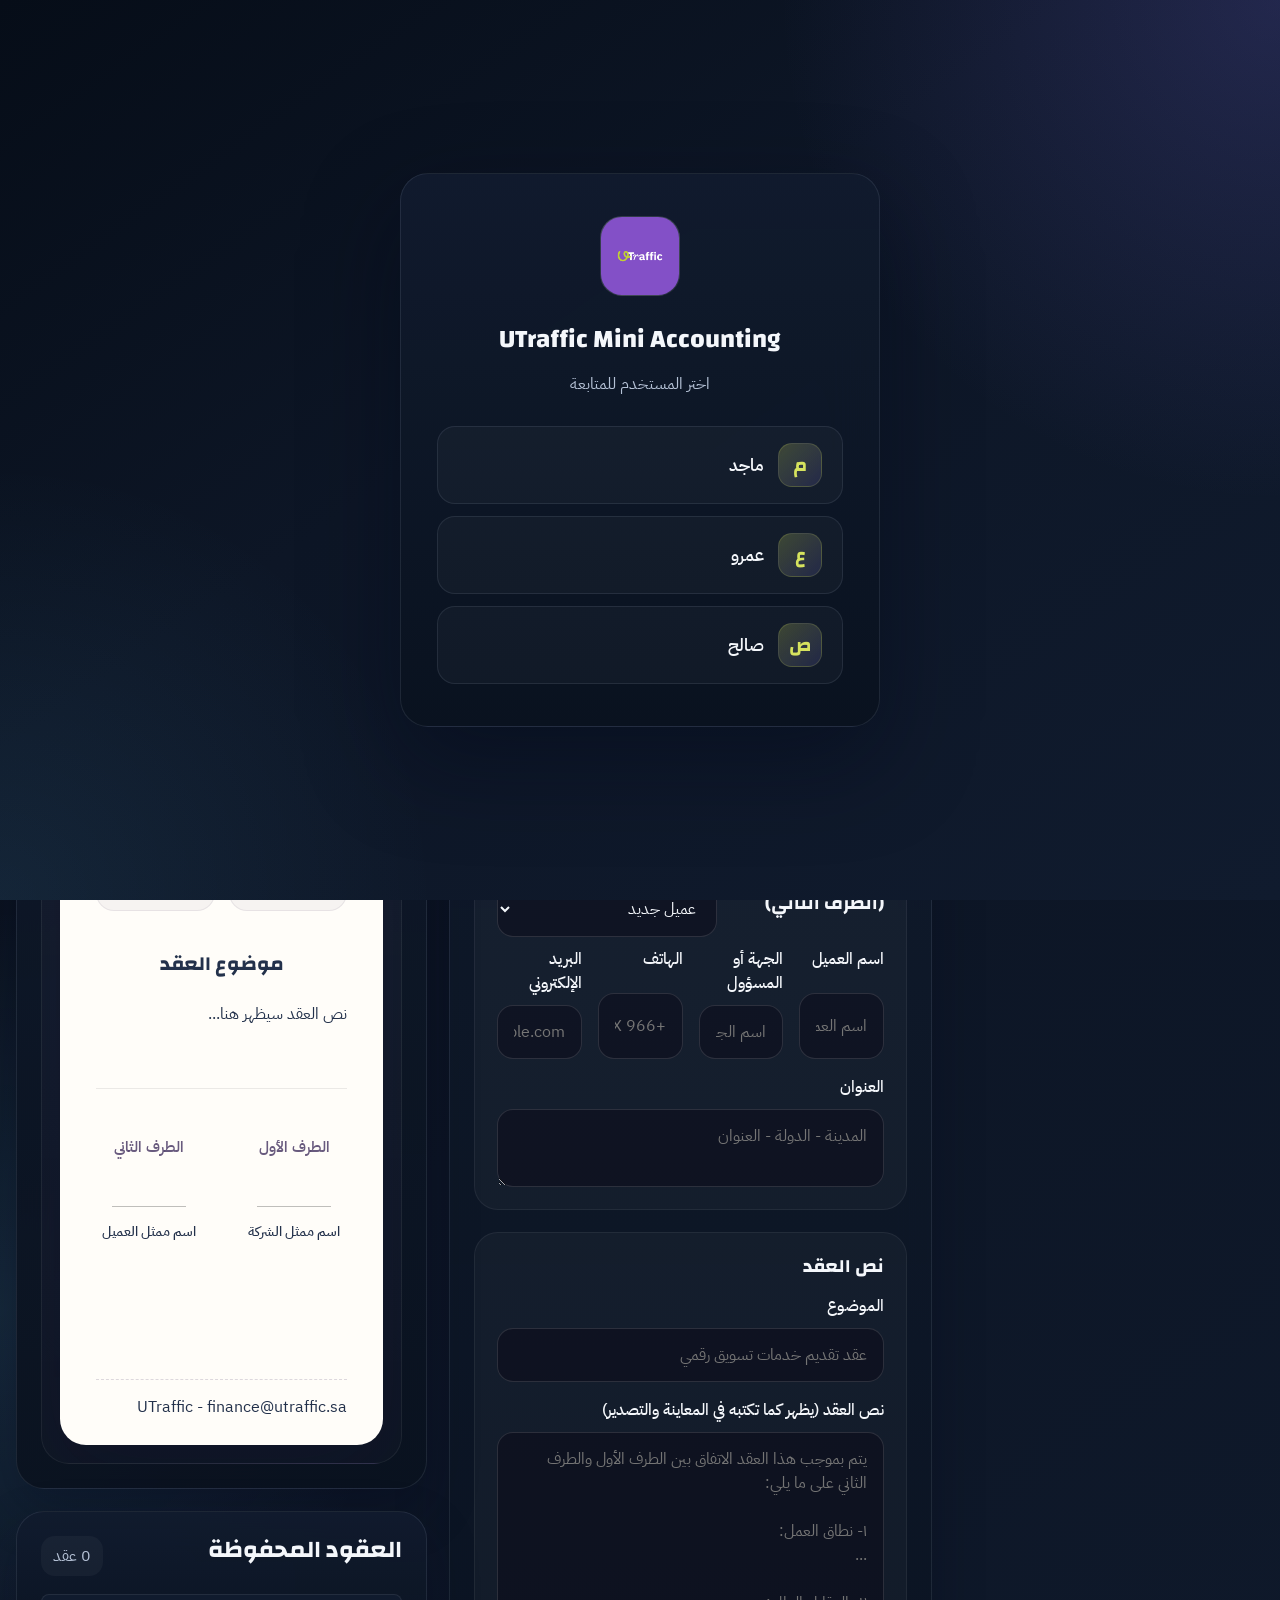
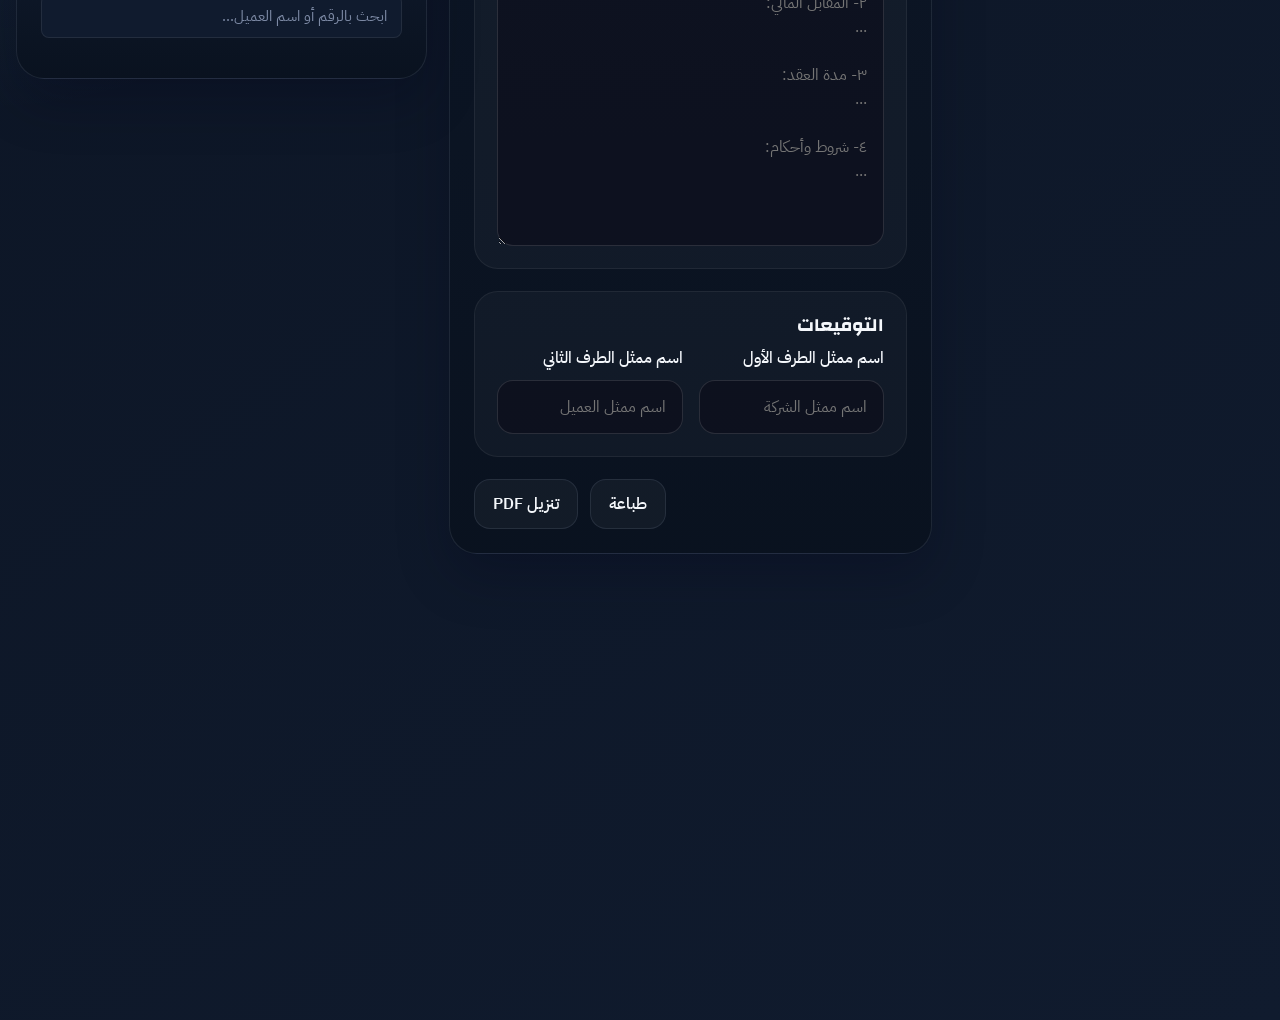
==== commit b7ed32bf: "Move contract title to left side of header row - Logo + UTraffic name on the right, "عقد" label on t" ====
--- a/contracts.html
+++ b/contracts.html
@@ -217,27 +217,25 @@
                     <div class="preview-shell">
                         <article class="document-paper" id="contractPreview">
                             <div class="paper-top-line"></div>
-                            <header class="paper-header">
+                            <header class="paper-header paper-header-contract">
                                 <div class="paper-brand">
                                     <div class="paper-logo">
                                         <img src="assets/utraffic-logo.png" alt="شعار UTraffic">
                                     </div>
                                     <div class="paper-brand-copy">
                                         <p class="paper-overline">UTraffic</p>
-                                        <div class="paper-title-row">
-                                            <h2>عقد</h2>
-                                        </div>
                                     </div>
                                 </div>
-                                <div class="paper-meta-card">
-                                    <div class="paper-meta-grid">
-                                        <div><span>رقم العقد</span><strong id="previewContractNumber">-</strong></div>
-                                        <div><span>التاريخ</span><strong id="previewContractDate">-</strong></div>
-                                        <div><span>القيمة</span><strong id="previewContractValue">-</strong></div>
-                                        <div><span>العملة</span><strong id="previewContractCurrency">-</strong></div>
-                                    </div>
-                                </div>
+                                <h2 class="paper-doc-type-label">عقد</h2>
                             </header>
+                            <div class="paper-meta-card">
+                                <div class="paper-meta-grid">
+                                    <div><span>رقم العقد</span><strong id="previewContractNumber">-</strong></div>
+                                    <div><span>التاريخ</span><strong id="previewContractDate">-</strong></div>
+                                    <div><span>القيمة</span><strong id="previewContractValue">-</strong></div>
+                                    <div><span>العملة</span><strong id="previewContractCurrency">-</strong></div>
+                                </div>
+                            </div>
                             <section class="paper-addresses">
                                 <div class="paper-box">
                                     <p class="paper-label">الطرف الأول</p>
--- a/css/style.css
+++ b/css/style.css
@@ -737,12 +737,12 @@
 }
 
 .document-paper {
-    width: min(100%, 760px);
+    width: min(100%, 794px);
     margin: 0 auto;
     background: var(--bg-paper);
     color: var(--ink-paper);
     border-radius: 26px;
-    padding: 24px 24px 18px;
+    padding: 32px 36px 24px;
     min-height: 980px;
     box-shadow: 0 24px 80px rgba(32, 14, 61, 0.16);
     position: relative;
@@ -911,22 +911,36 @@
     grid-template-columns: repeat(2, minmax(0, 1fr));
 }
 
+.paper-header-contract {
+    display: flex;
+    align-items: center;
+    justify-content: space-between;
+}
+
+.paper-doc-type-label {
+    margin: 0;
+    font-family: var(--font-heading);
+    font-size: 2rem;
+    font-weight: 700;
+    color: var(--ink-paper);
+}
+
 .paper-contract-body {
-    padding: 16px 0;
+    padding: 20px 0;
 }
 
 .paper-contract-subject {
     font-family: var(--font-heading);
-    font-size: 1.05rem;
+    font-size: 1.25rem;
     font-weight: 700;
     color: var(--ink-paper);
-    margin: 0 0 12px;
+    margin: 0 0 16px;
     text-align: center;
 }
 
 .paper-contract-text {
-    font-size: 0.82rem;
-    line-height: 1.9;
+    font-size: 1rem;
+    line-height: 2;
     color: var(--ink-paper);
     white-space: pre-wrap;
     word-wrap: break-word;
@@ -935,10 +949,10 @@
 .paper-signatures {
     display: grid;
     grid-template-columns: 1fr 1fr;
-    gap: 32px;
-    padding: 24px 0 8px;
-    margin-top: 16px;
-    border-top: 1px solid rgba(0, 0, 0, 0.06);
+    gap: 40px;
+    padding: 32px 0 12px;
+    margin-top: 24px;
+    border-top: 1px solid rgba(0, 0, 0, 0.08);
 }
 
 .paper-signature-block {
@@ -946,17 +960,18 @@
 }
 
 .paper-signature-block .paper-label {
-    margin-bottom: 8px;
+    margin-bottom: 10px;
+    font-weight: 600;
 }
 
 .paper-signature-line {
-    width: 80%;
-    margin: 40px auto 8px;
-    border-bottom: 1px solid rgba(0, 0, 0, 0.2);
+    width: 70%;
+    margin: 48px auto 10px;
+    border-bottom: 1px solid rgba(0, 0, 0, 0.25);
 }
 
 .paper-signature-block p:last-child {
-    font-size: 0.78rem;
+    font-size: 0.88rem;
     color: var(--ink-paper);
     font-weight: 500;
 }
